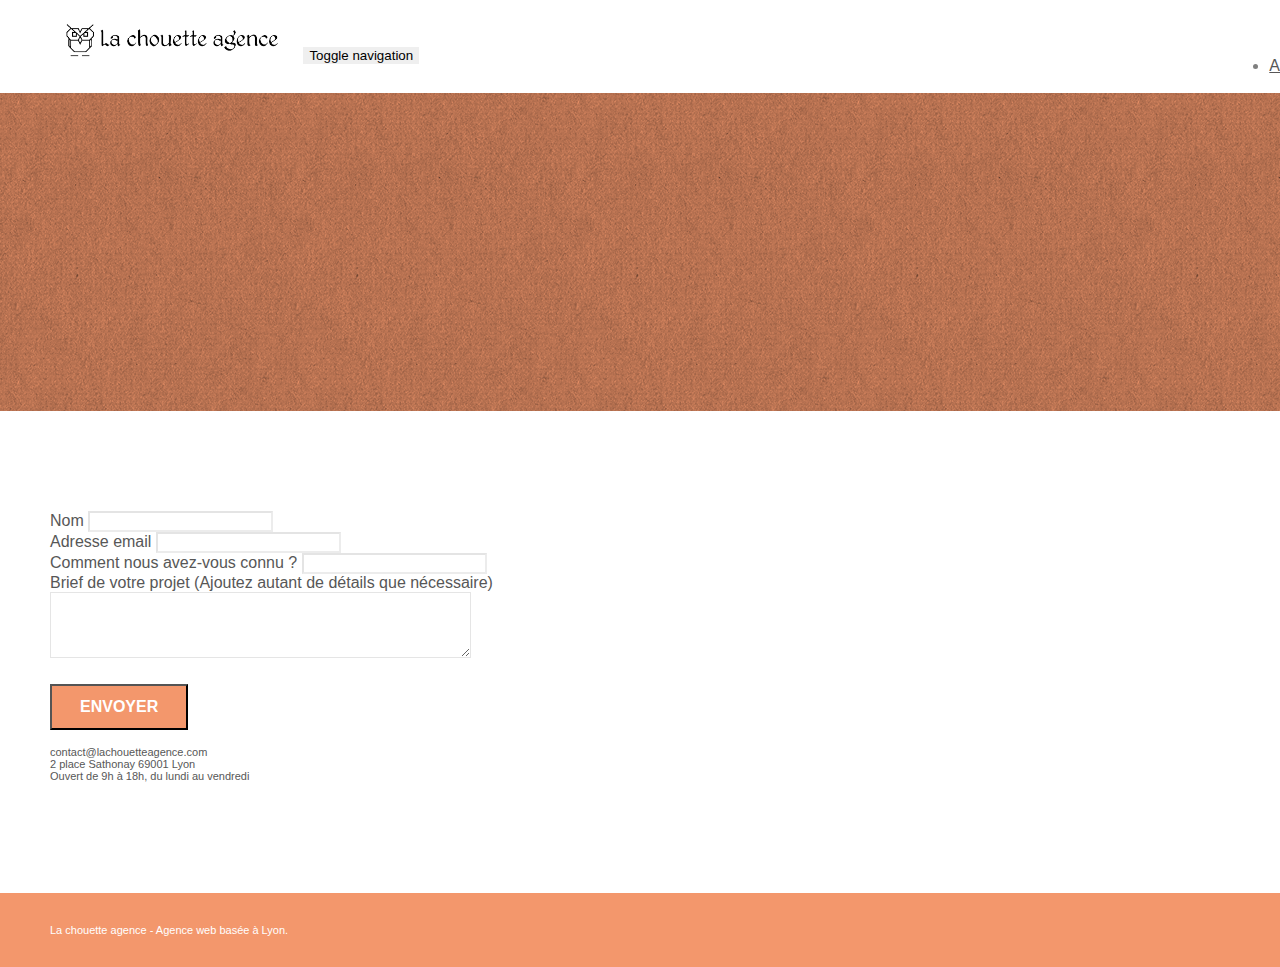
==== contact.html @ a275b6b2 "Replacement of page2 name by contact" ====
<!doctype html>
<html lang="fr">
<head>
    <meta charset="utf-8">
    <meta name="keywords" content="">
    <meta name="description" content="Vous pouvez contacter La chouette agence via ce formulaire de contact">
    <meta name="viewport" content="width=device-width, initial-scale=1.0, viewport-fit=cover">
    <link rel="shortcut icon" type="image/png" href="favicon.jpg">
    
	<link rel="stylesheet" type="text/css" href="./css/bootstrap.min.css">
	<link rel="stylesheet" type="text/css" href="style.css">
	<link rel="stylesheet" type="text/css" href="./css/font-awesome.min.css">
	<link rel="stylesheet" type="text/css" href="./css/et-line.min.css">
	
    
	<script src="./js/jquery-2.1.0.min.js"></script>
	<script src="./js/bootstrap.min.js"></script>
	<script src="./js/blocs.min.js"></script>
	<script src="./js/jqBootstrapValidation.js"></script>
	<script src="./js/formHandler.js"></script>
    <title>Contact - La chouette agence</title>

    
<!-- Analytics -->
 
<!-- Analytics END -->
    
</head>
<body>
<!-- Principal conteneur -->
<div class="page-container">
    
<!-- bloc-0 -->
<div class="bloc bgc-white l-bloc " id="bloc-0">
	<div class="container bloc-sm">
		<nav class="navbar row">
			<div class="navbar-header">
				<a class="navbar-brand" href="index.html"><img src="img/la-chouette-agence.png" alt="atlanta web design logo" height="40" /></a>
				<button id="nav-toggle" type="button" class="ui-navbar-toggle navbar-toggle" data-toggle="collapse" data-target=".navbar-1">
					<span class="sr-only">Toggle navigation</span><span class="icon-bar"></span><span class="icon-bar"></span><span class="icon-bar"></span>
				</button>
			</div>
			<div class="collapse navbar-collapse navbar-1 special-dropdown-nav">
				<ul class="site-navigation nav navbar-nav">
					<li>
						<a href="index.html">Accueil</a>
					</li>
					<li>
					</li>
					<li>
						<a href="contact.html">Contact</a>
					</li>
				</ul>
			</div>
		</nav>
	</div>
</div>
<!-- bloc-0 END -->

<!-- bloc-6 -->
<div class="bloc bg-dots-bg bg-repeat bgc-atomic-tangerine d-bloc bloc-bg-texture texture-paper" id="bloc-6">
	<div class="container bloc-lg">
		<div class="row">
			<div class="col-sm-12">
				<h1 class="text-center hero-bloc-text tc-white">
					Parlons web design !
				</h1>
				<p class="text-center mg-lg tc-white tight-width-whitespace">
					Nous sommes ravis que vous souhaitiez collaborer avec notre agence.<br>
					Parlez-nous de votre projet en complétant le formulaire ci-dessous.
				</p>
			</div>
		</div>
	</div>
</div>
<!-- bloc-6 END -->

<!-- bloc-7 -->
<div class="bloc bgc-white l-bloc" id="bloc-7">
	<div class="container bloc-lg">
		<div class="row">
			<div class="col-sm-6">
				<form id="form_1" novalidate success-msg="Your message has been sent." fail-msg="Sorry it seems that our mail server is not responding, Sorry for the inconvenience!">
					<div class="form-group">
						<label>
							Nom
						</label>
						<input id="name" class="form-control" required />
					</div>
					<div class="form-group">
						<label>
							Adresse email
						</label>
						<input id="email" class="form-control" type="email" required />
					</div>
					<div class="form-group">
						<label>
							Comment nous avez-vous connu ?
						</label>
						<input class="form-control" type="email" required id="input_504" />
					</div>
					<div class="form-group">
						<label>
							Brief de votre projet (Ajoutez autant de détails que nécessaire)<br>
						</label><textarea id="message" class="form-control" rows="4" cols="50" required></textarea>
					</div> 
					<button class="bloc-button btn btn-lg btn-block cta-hero btn-atomic-tangerine" type="submit">
						Envoyer
					</button>
				</form>
			</div>
			<div class="col-sm-6">
				<p>
					contact@lachouetteagence.com<br>2 place Sathonay 69001 Lyon<br>Ouvert de 9h à 18h, du lundi au vendredi<br>
				</p>
			</div>
		</div>
	</div>
</div>
<!-- bloc-7 END -->

<!-- ScrollToTop Button -->
<a class="bloc-button btn btn-d scrollToTop" onclick="scrollToTarget('1')"><span class="fa fa-chevron-up"></span></a>
<!-- ScrollToTop Button END-->


<!-- Footer - bloc-8 -->
<div class="bloc bgc-atomic-tangerine d-bloc" id="bloc-8">
	<div class="container bloc-sm">
		<div class="row">
			<div class="col-sm-12">
				<p class="text-center white">
					La chouette agence - Agence web basée à Lyon.<br>
				</p>
				<div class="row row-no-gutters social">
					<div class="col-sm-3">
						<div class="text-center">
							<a class="social" href="index.html"><span class="fa fa-twitter icon-md"></span></a>
						</div>
					</div>
					<div class="col-sm-3">
						<div class="text-center">
							<a class="social" href="index.html"><span class="fa fa-facebook icon-md"></span></a>
						</div>
					</div>
					<div class="col-sm-3">
						<div class="text-center">
							<a class="social" href="index.html"><span class="fa fa-dribbble icon-md"></span></a>
						</div>
					</div>
					<div class="col-sm-3">
						<div class="text-center">
							<a class="social" href="index.html"><span class="fa fa-instagram icon-md"></span></a>
						</div>
					</div>
				</div>
			</div>
		</div>
	</div>
</div>
<!-- Footer - bloc-8 END -->

</div>
<!-- Principal conteneur END -->
    

</body>
</html>
---- style.css ----
body {
    margin: 0;
    padding: 0;
    background: #FFF;
    overflow-x: hidden;
    -webkit-font-smoothing: antialiased;
    -moz-osx-font-smoothing: grayscale;
}

a,
button {
    transition: all .3s ease-in-out;
    outline: none!important;
}

a:hover {
    text-decoration: none;
    cursor: pointer;
}

#page-loading-blocs-notifaction {
    position: fixed;
    top: 0;
    bottom: 0;
    width: 100%;
    z-index: 100000;
    background: #FFFFFF url("img/pageload-spinner.gif") no-repeat center center;
}

.bloc {
    width: 100%;
    clear: both;
    background: 50% 50% no-repeat;
    padding: 0 50px;
    -webkit-background-size: cover;
    -moz-background-size: cover;
    -o-background-size: cover;
    background-size: cover;
    position: relative;
}

.bloc .container {
    padding-left: 0;
    padding-right: 0;
}

.bloc-lg {
    padding: 100px 50px;
}

.bloc-md {
    padding: 50px;
}

.bloc-sm {
    padding: 20px 50px;
}

.bg-center,
.bg-l-edge,
.bg-r-edge,
.bg-t-edge,
.bg-b-edge,
.bg-tl-edge,
.bg-bl-edge,
.bg-tr-edge,
.bg-br-edge,
.bg-repeat {
    -webkit-background-size: auto!important;
    -moz-background-size: auto!important;
    -o-background-size: auto!important;
    background-size: auto!important;
}

.bg-repeat {
    background: repeat;
}

.bg-t-edge {
    background: top no-repeat;
}

.bloc-bg-texture::before {
    content: "";
    background-size: 2px 2px;
    position: absolute;
    top: 0;
    bottom: 0;
    left: 0;
    right: 0;
}

.texture-paper::before {
    background: url("img/texture-paper.png");
    background-size: 280px 280px;
}

.b-parallax {
    background-attachment: fixed;
}

.d-bloc {
    color: rgba(255, 255, 255, .7);
}

.d-bloc button:hover {
    color: rgba(255, 255, 255, .9);
}

.d-bloc .icon-round,
.d-bloc .icon-square,
.d-bloc .icon-rounded,
.d-bloc .icon-semi-rounded-a,
.d-bloc .icon-semi-rounded-b {
    border-color: rgba(255, 255, 255, .9);
}

.d-bloc .divider-h span {
    border-color: rgba(255, 255, 255, .2);
}

.d-bloc .a-btn,
.d-bloc .navbar a,
.d-bloc .navbar-brand,
.d-bloc a .icon-sm,
.d-bloc a .icon-md,
.d-bloc a .icon-lg,
.d-bloc a .icon-xl,
.d-bloc h1 a,
.d-bloc h2 a,
.d-bloc h3 a,
.d-bloc h4 a,
.d-bloc h5 a,
.d-bloc h6 a,
.d-bloc p a {
    color: rgba(255, 255, 255, .6);
}

.d-bloc .a-btn:hover,
.d-bloc .navbar a:hover,
.d-bloc .navbar-brand:hover,
.d-bloc a:hover .icon-sm,
.d-bloc a:hover .icon-md,
.d-bloc a:hover .icon-lg,
.d-bloc a:hover .icon-xl,
.d-bloc h1 a:hover,
.d-bloc h2 a:hover,
.d-bloc h3 a:hover,
.d-bloc h4 a:hover,
.d-bloc h5 a:hover,
.d-bloc h6 a:hover,
.d-bloc p a:hover {
    color: rgba(255, 255, 255, 1);
}

.d-bloc .navbar-toggle .icon-bar {
    background: rgba(255, 255, 255, 1);
}

.d-bloc .btn-wire,
.d-bloc .btn-wire:hover {
    color: rgba(255, 255, 255, 1);
    border-color: rgba(255, 255, 255, 1);
}

.d-bloc .panel {
    color: rgba(0, 0, 0, .5);
}

.d-bloc .panel button:hover {
    color: rgba(0, 0, 0, .7);
}

.d-bloc .panel icon {
    border-color: rgba(0, 0, 0, .7);
}

.d-bloc .panel .divider-h span {
    border-color: rgba(0, 0, 0, .1);
}

.d-bloc .panel .a-btn {
    color: rgba(0, 0, 0, .6);
}

.d-bloc .panel .a-btn:hover {
    color: rgba(0, 0, 0, 1);
}

.d-bloc .panel .btn-wire,
.d-bloc .panel .btn-wire:hover {
    color: rgba(0, 0, 0, .7);
    border-color: rgba(0, 0, 0, .3);
}

.d-bloc .panel,
.l-bloc {
    color: rgba(0, 0, 0, .5);
}

.d-bloc .panel button:hover,
.l-bloc button:hover {
    color: rgba(0, 0, 0, .7);
}

.l-bloc .icon-round,
.l-bloc .icon-square,
.l-bloc .icon-rounded,
.l-bloc .icon-semi-rounded-a,
.l-bloc .icon-semi-rounded-b {
    border-color: rgba(0, 0, 0, .7);
}

.d-bloc .panel .divider-h span,
.l-bloc .divider-h span {
    border-color: rgba(0, 0, 0, .1);
}

.d-bloc .panel .a-btn,
.l-bloc .a-btn,
.l-bloc .navbar a,
.l-bloc .navbar-brand,
.l-bloc a .icon-sm,
.l-bloc a .icon-md,
.l-bloc a .icon-lg,
.l-bloc a .icon-xl,
.l-bloc h1 a,
.l-bloc h2 a,
.l-bloc h3 a,
.l-bloc h4 a,
.l-bloc h5 a,
.l-bloc h6 a,
.l-bloc p a {
    color: rgba(0, 0, 0, .6);
}

.d-bloc .panel .a-btn:hover,
.l-bloc .a-btn:hover,
.l-bloc .navbar a:hover,
.l-bloc .navbar-brand:hover,
.l-bloc a:hover .icon-sm,
.l-bloc a:hover .icon-md,
.l-bloc a:hover .icon-lg,
.l-bloc a:hover .icon-xl,
.l-bloc h1 a:hover,
.l-bloc h2 a:hover,
.l-bloc h3 a:hover,
.l-bloc h4 a:hover,
.l-bloc h5 a:hover,
.l-bloc h6 a:hover,
.l-bloc p a:hover {
    color: rgba(0, 0, 0, 1);
}

.l-bloc .navbar-toggle .icon-bar {
    color: rgba(0, 0, 0, .6);
}

.d-bloc .panel .btn-wire,
.d-bloc .panel .btn-wire:hover,
.l-bloc .btn-wire,
.l-bloc .btn-wire:hover {
    color: rgba(0, 0, 0, .7);
    border-color: rgba(0, 0, 0, .3);
}

.voffset {
    margin-top: 30px;
}

.voffset-lg {
    margin-top: 80px;
}

.row-no-gutters {
    margin-right: 0;
    margin-left: 0;
}

.row.row-no-gutters > [class^="col-"],
.row.row-no-gutters > [class*=" col-"] {
    padding-right: 0;
    padding-left: 0;
}

#bloc-1-hero h1 {
    font-size: 32px;
}

.navbar {
    margin-bottom: 0;
    z-index: 1;
}

.navbar-brand {
    height: auto;
    padding: 3px 15px;
    font-size: 25px;
    font-weight: normal;
    font-weight: 600;
    line-height: 44px;
}

.navbar-brand img {
    max-height: 200px;
    margin: 0 5px 0 0;
    display: inline;
}

.navbar-brand img[src$=svg] {
    min-width: 100px;
}

.nav-center .navbar-brand img {
    margin: 0;
}

.navbar .nav {
    padding-top: 2px;
    margin-right: -16px;
    float: right;
    z-index: 1;
}

.nav > li {
    float: left;
    margin-top: 4px;
    font-size: 16px;
}

.navbar-nav .open .dropdown-menu > li > a {
    text-align: inherit;
}

.nav > li a:hover,
.nav > li a:focus {
    background: transparent;
}

.navbar-toggle {
    margin: 10px 10px 0 0;
    border: 0px;
}

.navbar-toggle:hover {
    background: transparent!important;
}

.navbar-toggle .icon-bar {
    background-color: rgba(0, 0, 0, .5);
    width: 26px;
}

.nav-invert .navbar .nav {
    float: left;
}

.nav-invert .navbar-header,
.nav-invert .navbar-brand {
    float: right;
    position: relative;
    z-index: 2;
}

@media (min-width: 768px) {
    .site-navigation {
        position: absolute;
        top: 50%;
        right: 20px;
        transform: translate(0, -50%);
        -webkit-transform: translateY(-50%);
    }
    .nav > li .dropdown-menu a,
    .nav > li .dropdown-menu a:hover {
        color: #484848;
    }
    .nav-invert .site-navigation {
        left: 0;
        right: 0;
    }
    .nav-center {
        text-align: center;
    }
    .nav-center .navbar-header {
        width: 100%;
    }
    .nav-center .navbar-header,
    .nav-center .navbar-brand,
    .nav-center .nav > li {
        float: none;
        display: inline-block;
    }
    .nav-center .site-navigation {
        position: relative;
        width: 100%;
        right: 0;
        margin-right: 0px;
        margin-top: 20px;
    }
    .nav-center.mini-nav .navbar-toggle {
        float: none;
        margin: 10px auto 0;
    }
}

.nav > li > .dropdown a {
    background: none!important;
    display: block;
    padding: 14px 15px;
}

nav .caret {
    margin: 0 5px;
}

.dropdown-menu .dropdown-menu {
    top: -8px;
    left: 100%;
}

.dropdown-menu .dropmenu-flow-right {
    top: 100%;
    left: 0;
    margin-left: -1px;
    border-top-left-radius: 0;
    border-top-right-radius: 0;
}

.dropdown-menu .dropdown span {
    border: 4px solid black;
    border-top-color: transparent;
    border-right-color: transparent;
    border-bottom-color: transparent;
    margin: 6px -5px 0 0!important;
    float: right;
}

.mg-md {
    margin-top: 10px;
    margin-bottom: 20px;
}

.mg-lg {
    margin-top: 10px;
    margin-bottom: 40px;
}

.btn {
    margin: 0 5px 5px 0;
}

.btn.pull-right {
    margin: 0 0 5px 5px;
}

.btn-d,
.btn-d:hover,
.btn-d:focus {
    color: #FFF;
    background: rgba(0, 0, 0, .3);
}

button {
    outline: none!important;
}

.btn-rd {
    border-radius: 40px;
}

.btn-clean {
    border: 1px solid rgba(0, 0, 0, .08);
    border-bottom-color: rgba(0, 0, 0, .1);
    text-shadow: 0 1px 0 rgba(0, 0, 1, .1);
    box-shadow: 0 1px 3px rgba(0, 0, 1, .25), inset 0 1px 0 0 rgba(255, 255, 255, .15);
}

.icon-md {
    font-size: 30px!important;
}

.icon-lg {
    font-size: 60px!important;
}

.sm-shadow {
    text-shadow: 0 1px 2px rgba(0, 0, 0, .3);
}

.panel-sq,
.panel-sq .panel-heading,
.panel-sq .panel-footer {
    border-radius: 0;
}

.panel-rd {
    border-radius: 30px;
}

.panel-rd .panel-heading {
    border-radius: 29px 29px 0 0;
}

.panel-rd .panel-footer {
    border-radius: 0 0 29px 29px;
}

.form-control {
    border-color: rgba(0, 0, 0, .1);
    box-shadow: none;
}

.scrollToTop {
    width: 40px;
    height: 40px;
    position: fixed;
    bottom: 20px;
    right: 20px;
    opacity: 0;
    z-index: 500;
    transition: all .3s ease-in-out;
}

.scrollToTop span {
    margin-top: 6px;
}

.showScrollTop {
    font-size: 14px;
    opacity: 1;
}

a[data-lightbox] {
    position: relative;
    display: block;
    text-align: center;
}

a[data-lightbox]:hover::before {
    content: "+";
    font-family: "HelveticaNeue-Light", "Helvetica Neue Light", "Helvetica Neue", Helvetica, Arial;
    font-size: 32px;
    width: 50px;
    height: 50px;
    margin-left: -25px;
    border-radius: 50%;
    background: rgba(0, 0, 0, .6);
    color: #FFF;
    font-weight: 100;
    z-index: 1;
    position: absolute;
    top: 50%;
    transform: translateY(-50%);
    -webkit-transform: translateY(-50%);
}

a[data-lightbox]:hover img {
    opacity: 0.6;
    -webkit-animation-fill-mode: none;
    animation-fill-mode: none;
}

#lightbox-modal {
    display: flex;
    align-items: center;
}

#lightbox-modal .modal-dialog {
    width: 90%;
    max-width: 900px;
    margin: 0 auto 0;
}

#lightbox-modal .modal-dialog img {
    max-height: 90vh;
    margin: 0 auto;
}

.lightbox-caption {
    padding: 20px;
    color: #FFF;
    background: rgba(0, 0, 0, .5);
    position: absolute;
    left: 15px;
    right: 15px;
    bottom: 5px;
}

.close-lightbox {
    color: #FFF;
    font-size: 30px;
    position: absolute;
    top: 20px;
    right: 20px;
    z-index: 20;
    background: rgba(0, 0, 0, .5);
    border: none;
    line-height: 30px;
    padding: 0 9px 5px;
    opacity: 0.3;
}

.close-lightbox:hover,
.next-lightbox:hover,
.prev-lightbox:hover {
    opacity: 1.0;
    color: #FFF;
}

.next-lightbox,
.prev-lightbox {
    font-size: 20px;
    color: rgba(255, 255, 255, .9);
    background: rgba(0, 0, 0, .5);
    transition: all .2s ease-in-out;
    position: absolute;
    top: 45%;
    z-index: 1;
    opacity: 0.4;
}

.next-lightbox {
    padding: 6px 8px 1px 13px;
    right: 25px;
}

.prev-lightbox {
    padding: 6px 13px 1px 10px;
    left: 25px;
}

.snapshot-lb .modal-body {
    padding-bottom: 45px;
}

.snapshot-lb .lightbox-caption {
    padding: 0;
    color: rgba(0, 0, 0, .5);
    background: none;
}

h1,
h2,
h3,
h4,
h5,
h6,
p,
label,
.btn,
a {
    font-family: "helvetica";
    font-weight: 400;
    color: #575757!important;
}

.container {
    max-width: 1000px;
}

.hero-bloc-text {
    font-size: 38px;
}

.hero-bloc-text-sub {
    font-size: 36px;
}

.statement-bloc-text {
    line-height: 26px;
    font-style: italic;
    font-size: 20px;
    text-align: center;
    font-weight: lighter;
    max-width: 520px;
    margin: auto auto auto auto;
}

p {
    font-size: 11px;
}

.tight-width-whitespace {
    max-width: 600px;
    margin: auto auto auto auto;
}

.h1 {
    font-size: 20px;
    font-family: "Open Sans";
}

.cta-hero {
    margin-top: 22px;
    color: #FFFFFF!important;
    text-transform: uppercase;
    padding: 12px 28px 12px 28px;
    font-size: 16px;
    font-weight: 700;
}

.social {
    max-width: 400px;
    margin: auto auto auto auto;
}

h2 {
    font-size: 22px;
    line-height: 1.4em;
}

h3 {
    font-size: 15px;
    text-transform: uppercase;
    font-weight: 700;
    color: #333333!important;
}

.med-width-whitespace {
    max-width: 800px;
    margin: auto auto auto auto;
    box-shadow: 0px 0px 0px #000000;
}

h1 {
    color: #333333!important;
}

h4 {
    color: #333333!important;
}

.icons {
    margin-bottom: 14px;
    margin-top: 24px;
}

.white {
    color: #FFFFFF!important;
}

.portfolio-thumb {
    margin-bottom: 24px;
}

.portfolio-row {
    margin-bottom: 44px;
    margin-top: 50px;
}

.avatar {
    box-shadow: 0px 4px 9px rgba(0, 0, 0, 0.3);
}

.black-background {
    background-color: rgba(165, 147, 99, 0.7);
    padding: 40px 40px 40px 40px;
}

.bold-link {
    font-weight: 900;
    text-decoration: underline!important;
}

.bgc-white {
    background-color: #FFFFFF;
}

.bgc-dark-slate-blue {
    background-color: #364577;
}

.bgc-atomic-tangerine {
    background-color: #F3976C;
}

.tc-white {
    color: #F3976C!important;
}

.btn-atomic-tangerine {
    background: #F3976C;
    color: #FFFFFF!important;
}

.btn-atomic-tangerine:hover {
    background: #c27956!important;
    color: #FFFFFF!important;
}

.ltc-white {
    color: #FFFFFF!important;
}

.ltc-white:hover {
    color: #cccccc!important;
}

.ltc-atomic-tangerine {
    color: #F3976C!important;
}

.ltc-atomic-tangerine:hover {
    color: #c27956!important;
}

.icon-dark-slate-blue {
    color: #364577!important;
    border-color: #364577!important;
}

.bg-dots-bg {
    background-image: url("img/dots-bg.png");
}

.bg-lines-h2-bg {
    background-image: url("img/lines-h2-bg.png");
}

.bg-banniere {
    background-image: url("img/la-chouette-agence-banniere.jpg");
}

.bg-presentation {
    background-image: url("img/image-de-presentation.bmp");
}

@media (max-width: 1024px) {
    .bloc {
        padding-left: 20px;
        padding-right: 20px;
    }
    .bloc.full-width-bloc,
    .bloc-tile-2.full-width-bloc .container,
    .bloc-tile-3.full-width-bloc .container,
    .bloc-tile-4.full-width-bloc .container {
        padding-left: 0;
        padding-right: 0;
    }
}

@media (max-width: 992px) and (min-width: 768px) {
    .navbar .nav {
        max-width: 80%
    }
    .nav-center.navbar .nav {
        max-width: 100%
    }
}

@media only screen and (min-device-width: 768px) and (max-device-width: 1024px) and (orientation: landscape) {
    .b-parallax {
        background-attachment: scroll;
    }
}

@media only screen and (min-device-width: 1024px) and (max-device-width: 1366px) and (-webkit-min-device-pixel-ratio: 1.5) {
    .b-parallax {
        background-attachment: scroll;
    }
}

@media (max-width: 991px) {
    .container {
        width: 100%;
    }
    .b-parallax {
        background-attachment: scroll;
    }
    .page-container,
    #hero-bloc {
        overflow-x: hidden;
        position: relative;
    }
    .bloc {
        padding-left: constant(safe-area-inset-left);
        padding-right: constant(safe-area-inset-right);
    }
    .bloc-group,
    .bloc-group .bloc {
        display: block;
        width: 100%;
    }
    .bloc-fill-screen .fill-bloc-top-edge,
    .bloc-fill-screen .fill-bloc-bottom-edge {
        padding: 0 20px;
        padding-left: constant(safe-area-inset-left);
        padding-right: constant(safe-area-inset-right);
    }
}

@media (max-width: 767px) {
    .page-container {
        overflow-x: hidden;
        position: relative;
    }
    h1,
    h2,
    h3,
    h4,
    h5,
    h6,
    p,
    #disqus_thread {
        padding-left: 10px!important;
        padding-right: 10px!important;
    }
    .b-parallax {
        background-attachment: scroll;
    }
    .navbar .nav {
        padding-top: 0;
        border-top: 1px solid rgba(0, 0, 0, .2);
        float: none!important;
    }
    .navbar.row {
        margin-left: 0;
        margin-right: 0;
    }
    .site-navigation {
        position: inherit;
        transform: none;
        -webkit-transform: none;
        -ms-transform: none;
    }
    .nav > li {
        margin-top: 0;
        border-bottom: 1px solid rgba(0, 0, 0, .1);
        background: rgba(0, 0, 0, .05);
        text-align: left;
        padding-left: 15px;
        width: 100%;
    }
    .nav > li:hover {
        background: rgba(0, 0, 0, .08);
    }
    .dropdown .dropdown a .caret {
        float: none;
        margin: 5px 0 0 10px!important;
        border: 4px solid black;
        border-bottom-color: transparent;
        border-right-color: transparent;
        border-left-color: transparent;
    }
    #hero-bloc .navbar .nav {
        background: rgba(0, 0, 0, .8);
    }
    #hero-bloc .navbar .nav a {
        color: rgba(255, 255, 255, .6);
    }
    .hero {
        padding: 50px 0;
    }
    .hero-nav {
        left: -1px;
        right: -1px;
    }
    .navbar-collapse {
        padding: 0;
        overflow-x: hidden;
        -webkit-box-shadow: none;
        box-shadow: none;
    }
    .navbar-brand img {
        max-height: 40px;
        width: auto;
    }
    .nav-invert .navbar-header {
        float: none;
        width: 100%;
    }
    .nav-invert .navbar-toggle {
        float: left;
        margin-left: 10px;
    }
    .bloc {
        padding-left: 0;
        padding-right: 0;
    }
    .bloc-xxl,
    .bloc-xl,
    .bloc-lg {
        padding: 40px 0;
    }
    .bloc-sm,
    .bloc-md {
        padding-left: 0;
        padding-right: 0;
    }
    .bloc-tile-2 .container,
    .bloc-tile-3 .container,
    .bloc-tile-4 .container,
    .bloc-fill-screen .fill-bloc-top-edge,
    .bloc-fill-screen .fill-bloc-bottom-edge {
        padding-left: 0;
        padding-right: 0;
    }
    .a-block {
        padding: 0 10px;
    }
    .btn-dwn {
        display: none;
    }
    .voffset {
        margin-top: 5px;
    }
    .voffset-md {
        margin-top: 20px;
    }
    .voffset-lg {
        margin-top: 30px;
    }
    form {
        padding: 5px;
    }
    .close-lightbox {
        display: inline-block;
    }
    .blocsapp-device-iphone5 {
        background-size: 216px 425px;
        padding-top: 60px;
        width: 216px;
        height: 425px;
    }
    .blocsapp-device-iphone5 img {
        width: 180px;
        height: 320px;
    }
}

@media (max-width: 400px) {
    .bloc {
        padding-left: 0;
        padding-right: 0;
    }
}

@media (max-width: 767px) {
    .bloc-mob-center-text {
        text-align: center;
    }
}
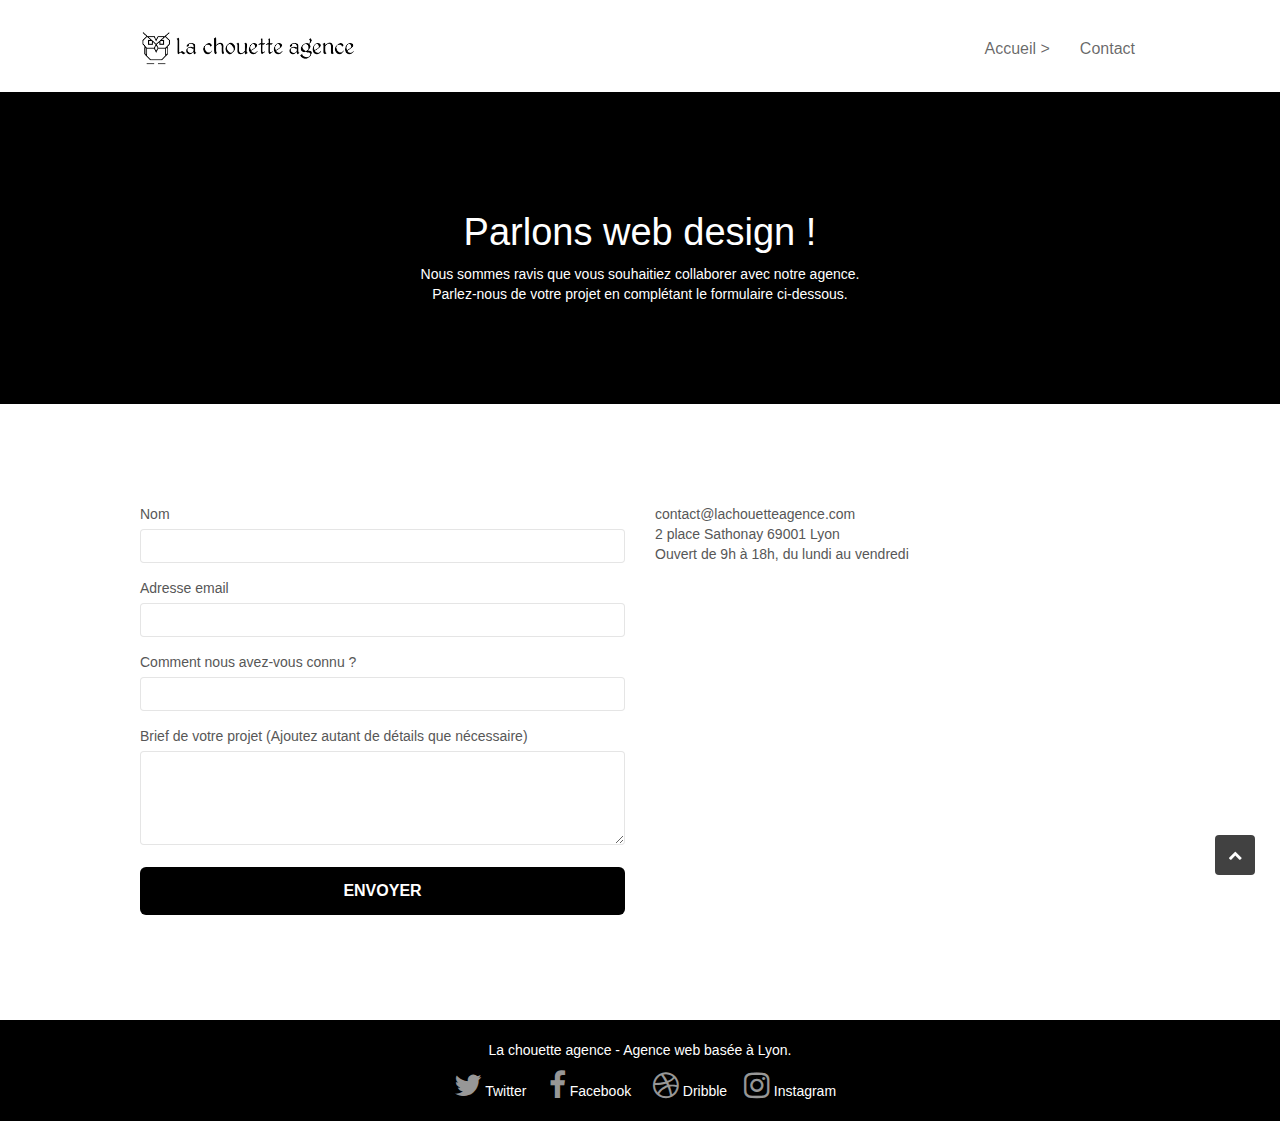
==== commit 3f3b350e: "Mobile accessibility checklist" ====
--- a/contact.html
+++ b/contact.html
@@ -5,22 +5,22 @@
     <meta name="keywords" content="">
     <meta name="description" content="Vous pouvez contacter La chouette agence via ce formulaire de contact">
     <meta name="viewport" content="width=device-width, initial-scale=1.0, viewport-fit=cover">
+
     <link rel="shortcut icon" type="image/png" href="favicon.jpg">
-    
-	<link rel="stylesheet" type="text/css" href="./css/bootstrap.min.css">
+
+	<link rel="stylesheet" type="text/css" href="./css/bootstrap.css">
 	<link rel="stylesheet" type="text/css" href="style.css">
-	<link rel="stylesheet" type="text/css" href="./css/font-awesome.min.css">
-	<link rel="stylesheet" type="text/css" href="./css/et-line.min.css">
+	<link rel="stylesheet" type="text/css" href="./css/font-awesome.css">
+	<link rel="stylesheet" type="text/css" href="./css/et-line.css">
 	
-    
-	<script src="./js/jquery-2.1.0.min.js"></script>
-	<script src="./js/bootstrap.min.js"></script>
-	<script src="./js/blocs.min.js"></script>
+	<script src="./js/jquery-2.1.0.js"></script>
+	<script src="./js/bootstrap.js"></script>
+	<script src="./js/blocs.js"></script>
 	<script src="./js/jqBootstrapValidation.js"></script>
 	<script src="./js/formHandler.js"></script>
+
     <title>Contact - La chouette agence</title>
 
-    
 <!-- Analytics -->
  
 <!-- Analytics END -->
@@ -35,20 +35,29 @@
 	<div class="container bloc-sm">
 		<nav class="navbar row">
 			<div class="navbar-header">
-				<a class="navbar-brand" href="index.html"><img src="img/la-chouette-agence.png" alt="atlanta web design logo" height="40" /></a>
+				<a class="navbar-brand" href="index.html" aria-label="Lien vers l'Accueil">
+					<img src="img/la-chouette-agence.png" alt="atlanta web design logo" height="40" />
+				</a>
 				<button id="nav-toggle" type="button" class="ui-navbar-toggle navbar-toggle" data-toggle="collapse" data-target=".navbar-1">
-					<span class="sr-only">Toggle navigation</span><span class="icon-bar"></span><span class="icon-bar"></span><span class="icon-bar"></span>
+					<span class="sr-only">
+						Toggle navigation
+					</span>
+					<span class="icon-bar"></span><span class="icon-bar"></span><span class="icon-bar"></span>
 				</button>
 			</div>
 			<div class="collapse navbar-collapse navbar-1 special-dropdown-nav">
 				<ul class="site-navigation nav navbar-nav">
 					<li>
-						<a href="index.html">Accueil</a>
+						<a href="index.html" aria-label="Lien vers l'Accueil">
+							Accueil >
+						</a>
 					</li>
 					<li>
 					</li>
 					<li>
-						<a href="contact.html">Contact</a>
+						<a href="contact.html" aria-label="Lien vers la page de Contact">
+							Contact
+						</a>
 					</li>
 				</ul>
 			</div>
@@ -111,7 +120,9 @@
 			</div>
 			<div class="col-sm-6">
 				<p>
-					contact@lachouetteagence.com<br>2 place Sathonay 69001 Lyon<br>Ouvert de 9h à 18h, du lundi au vendredi<br>
+					contact@lachouetteagence.com<br>
+					2 place Sathonay 69001 Lyon<br>
+					Ouvert de 9h à 18h, du lundi au vendredi
 				</p>
 			</div>
 		</div>
@@ -120,7 +131,9 @@
 <!-- bloc-7 END -->
 
 <!-- ScrollToTop Button -->
-<a class="bloc-button btn btn-d scrollToTop" onclick="scrollToTarget('1')"><span class="fa fa-chevron-up"></span></a>
+<a class="bloc-button btn btn-d scrollToTop" href="#bloc-0" onclick="scrollToTarget('1')">
+	<span class="fa fa-chevron-up"></span>
+</a>
 <!-- ScrollToTop Button END-->
 
 
@@ -130,27 +143,39 @@
 		<div class="row">
 			<div class="col-sm-12">
 				<p class="text-center white">
-					La chouette agence - Agence web basée à Lyon.<br>
+					La chouette agence - Agence web basée à Lyon.
 				</p>
 				<div class="row row-no-gutters social">
 					<div class="col-sm-3">
 						<div class="text-center">
-							<a class="social" href="index.html"><span class="fa fa-twitter icon-md"></span></a>
+							<a class="social" href="index.html" aria-label="Lien vers Twitter">
+								<span class="fa fa-twitter icon-md"></span>
+								Twitter
+							</a>
 						</div>
 					</div>
 					<div class="col-sm-3">
 						<div class="text-center">
-							<a class="social" href="index.html"><span class="fa fa-facebook icon-md"></span></a>
+							<a class="social" href="index.html" aria-label="Lien vers Facebook">
+								<span class="fa fa-facebook icon-md"></span>
+								Facebook
+							</a>
 						</div>
 					</div>
 					<div class="col-sm-3">
 						<div class="text-center">
-							<a class="social" href="index.html"><span class="fa fa-dribbble icon-md"></span></a>
+							<a class="social" href="index.html" aria-label="Lien vers Dribble">
+								<span class="fa fa-dribbble icon-md"></span>
+								Dribble
+							</a>
 						</div>
 					</div>
 					<div class="col-sm-3">
 						<div class="text-center">
-							<a class="social" href="index.html"><span class="fa fa-instagram icon-md"></span></a>
+							<a class="social" href="index.html" aria-label="Lien vers Instagram">
+								<span class="fa fa-instagram icon-md"></span>
+								Instagram
+							</a>
 						</div>
 					</div>
 				</div>
@@ -163,6 +188,5 @@
 </div>
 <!-- Principal conteneur END -->
     
-
 </body>
 </html>
--- a/style.css
+++ b/style.css
@@ -516,13 +516,14 @@
     position: fixed;
     bottom: 20px;
     right: 20px;
-    opacity: 0;
     z-index: 500;
+    background: #414141;
     transition: all .3s ease-in-out;
 }
 
 .scrollToTop span {
     margin-top: 6px;
+    color: white;
 }
 
 .showScrollTop {
@@ -651,7 +652,7 @@
 a {
     font-family: "helvetica";
     font-weight: 400;
-    color: #575757!important;
+    color: #575757;
 }
 
 .container {
@@ -677,7 +678,7 @@
 }
 
 p {
-    font-size: 11px;
+    font-size: 14px;
 }
 
 .tight-width-whitespace {
@@ -702,6 +703,12 @@
 .social {
     max-width: 400px;
     margin: auto auto auto auto;
+    color: rgb(255, 255, 255);
+}
+
+.social a:hover{
+    color: white;
+    text-decoration: none;
 }
 
 h2 {
@@ -740,6 +747,7 @@
 }
 
 .portfolio-thumb {
+    margin: auto;
     margin-bottom: 24px;
 }
 
@@ -758,8 +766,15 @@
 }
 
 .bold-link {
-    font-weight: 900;
-    text-decoration: underline!important;
+    padding: 15px;
+    font-size: large;
+    font-weight: 700;
+    background: black;
+    border-radius: 40px;
+}
+
+.bold-link:hover {
+    background: #414141;
 }
 
 .bgc-white {
@@ -767,24 +782,24 @@
 }
 
 .bgc-dark-slate-blue {
-    background-color: #364577;
+    background-color: #000000;
 }
 
 .bgc-atomic-tangerine {
-    background-color: #F3976C;
+    background-color: #000000;
 }
 
 .tc-white {
-    color: #F3976C!important;
+    color: #ffffff!important;
 }
 
 .btn-atomic-tangerine {
-    background: #F3976C;
+    background: #000000;
     color: #FFFFFF!important;
 }
 
 .btn-atomic-tangerine:hover {
-    background: #c27956!important;
+    background: #414141!important;
     color: #FFFFFF!important;
 }
 
@@ -818,11 +833,11 @@
 }
 
 .bg-banniere {
-    background-image: url("img/la-chouette-agence-banniere.jpg");
+    background-image: url("img/la-chouette-agence-banniere.webp");
 }
 
 .bg-presentation {
-    background-image: url("img/image-de-presentation.bmp");
+    background-image: url("img/image-de-presentation.webp");
 }
 
 @media (max-width: 1024px) {
--- a/css/et-line.css
+++ b/css/et-line.css
@@ -0,0 +1,519 @@
+@font-face {
+    font-family: et-line;
+    src: url(../fonts/et-line.eot);
+    src: url(../fonts/et-line.eot?#iefix) format('embedded-opentype'), url(../fonts/et-line.woff) format('woff'), url(../fonts/et-line.ttf) format('truetype'), url(../fonts/et-line.svg#et-line) format('svg');
+    font-weight: 400;
+    font-style: normal
+}
+
+.et-icon-adjustments,
+.et-icon-alarmclock,
+.et-icon-anchor,
+.et-icon-aperture,
+.et-icon-attachment,
+.et-icon-bargraph,
+.et-icon-basket,
+.et-icon-beaker,
+.et-icon-bike,
+.et-icon-book-open,
+.et-icon-briefcase,
+.et-icon-browser,
+.et-icon-calendar,
+.et-icon-camera,
+.et-icon-caution,
+.et-icon-chat,
+.et-icon-circle-compass,
+.et-icon-clipboard,
+.et-icon-clock,
+.et-icon-cloud,
+.et-icon-compass,
+.et-icon-desktop,
+.et-icon-dial,
+.et-icon-document,
+.et-icon-documents,
+.et-icon-download,
+.et-icon-dribbble,
+.et-icon-edit,
+.et-icon-envelope,
+.et-icon-expand,
+.et-icon-facebook,
+.et-icon-flag,
+.et-icon-focus,
+.et-icon-gears,
+.et-icon-genius,
+.et-icon-gift,
+.et-icon-global,
+.et-icon-globe,
+.et-icon-googleplus,
+.et-icon-grid,
+.et-icon-happy,
+.et-icon-hazardous,
+.et-icon-heart,
+.et-icon-hotairballoon,
+.et-icon-hourglass,
+.et-icon-key,
+.et-icon-laptop,
+.et-icon-layers,
+.et-icon-lifesaver,
+.et-icon-lightbulb,
+.et-icon-linegraph,
+.et-icon-linkedin,
+.et-icon-lock,
+.et-icon-magnifying-glass,
+.et-icon-map,
+.et-icon-map-pin,
+.et-icon-megaphone,
+.et-icon-mic,
+.et-icon-mobile,
+.et-icon-newspaper,
+.et-icon-notebook,
+.et-icon-paintbrush,
+.et-icon-paperclip,
+.et-icon-pencil,
+.et-icon-phone,
+.et-icon-picture,
+.et-icon-pictures,
+.et-icon-piechart,
+.et-icon-presentation,
+.et-icon-pricetags,
+.et-icon-printer,
+.et-icon-profile-female,
+.et-icon-profile-male,
+.et-icon-puzzle,
+.et-icon-quote,
+.et-icon-recycle,
+.et-icon-refresh,
+.et-icon-ribbon,
+.et-icon-rss,
+.et-icon-sad,
+.et-icon-scissors,
+.et-icon-scope,
+.et-icon-search,
+.et-icon-shield,
+.et-icon-speedometer,
+.et-icon-strategy,
+.et-icon-streetsign,
+.et-icon-tablet,
+.et-icon-target,
+.et-icon-telescope,
+.et-icon-toolbox,
+.et-icon-tools,
+.et-icon-tools-2,
+.et-icon-trophy,
+.et-icon-tumblr,
+.et-icon-twitter,
+.et-icon-upload,
+.et-icon-video,
+.et-icon-wallet,
+.et-icon-wine {
+    font-family: et-line;
+    speak: none;
+    font-style: normal;
+    font-weight: 400;
+    font-variant: normal;
+    text-transform: none;
+    line-height: 1;
+    -webkit-font-smoothing: antialiased;
+    -moz-osx-font-smoothing: grayscale;
+    display: inline-block
+}
+
+.et-icon-mobile:before {
+    content: "\e000"
+}
+
+.et-icon-laptop:before {
+    content: "\e001"
+}
+
+.et-icon-desktop:before {
+    content: "\e002"
+}
+
+.et-icon-tablet:before {
+    content: "\e003"
+}
+
+.et-icon-phone:before {
+    content: "\e004"
+}
+
+.et-icon-document:before {
+    content: "\e005"
+}
+
+.et-icon-documents:before {
+    content: "\e006"
+}
+
+.et-icon-search:before {
+    content: "\e007"
+}
+
+.et-icon-clipboard:before {
+    content: "\e008"
+}
+
+.et-icon-newspaper:before {
+    content: "\e009"
+}
+
+.et-icon-notebook:before {
+    content: "\e00a"
+}
+
+.et-icon-book-open:before {
+    content: "\e00b"
+}
+
+.et-icon-browser:before {
+    content: "\e00c"
+}
+
+.et-icon-calendar:before {
+    content: "\e00d"
+}
+
+.et-icon-presentation:before {
+    content: "\e00e"
+}
+
+.et-icon-picture:before {
+    content: "\e00f"
+}
+
+.et-icon-pictures:before {
+    content: "\e010"
+}
+
+.et-icon-video:before {
+    content: "\e011"
+}
+
+.et-icon-camera:before {
+    content: "\e012"
+}
+
+.et-icon-printer:before {
+    content: "\e013"
+}
+
+.et-icon-toolbox:before {
+    content: "\e014"
+}
+
+.et-icon-briefcase:before {
+    content: "\e015"
+}
+
+.et-icon-wallet:before {
+    content: "\e016"
+}
+
+.et-icon-gift:before {
+    content: "\e017"
+}
+
+.et-icon-bargraph:before {
+    content: "\e018"
+}
+
+.et-icon-grid:before {
+    content: "\e019"
+}
+
+.et-icon-expand:before {
+    content: "\e01a"
+}
+
+.et-icon-focus:before {
+    content: "\e01b"
+}
+
+.et-icon-edit:before {
+    content: "\e01c"
+}
+
+.et-icon-adjustments:before {
+    content: "\e01d"
+}
+
+.et-icon-ribbon:before {
+    content: "\e01e"
+}
+
+.et-icon-hourglass:before {
+    content: "\e01f"
+}
+
+.et-icon-lock:before {
+    content: "\e020"
+}
+
+.et-icon-megaphone:before {
+    content: "\e021"
+}
+
+.et-icon-shield:before {
+    content: "\e022"
+}
+
+.et-icon-trophy:before {
+    content: "\e023"
+}
+
+.et-icon-flag:before {
+    content: "\e024"
+}
+
+.et-icon-map:before {
+    content: "\e025"
+}
+
+.et-icon-puzzle:before {
+    content: "\e026"
+}
+
+.et-icon-basket:before {
+    content: "\e027"
+}
+
+.et-icon-envelope:before {
+    content: "\e028"
+}
+
+.et-icon-streetsign:before {
+    content: "\e029"
+}
+
+.et-icon-telescope:before {
+    content: "\e02a"
+}
+
+.et-icon-gears:before {
+    content: "\e02b"
+}
+
+.et-icon-key:before {
+    content: "\e02c"
+}
+
+.et-icon-paperclip:before {
+    content: "\e02d"
+}
+
+.et-icon-attachment:before {
+    content: "\e02e"
+}
+
+.et-icon-pricetags:before {
+    content: "\e02f"
+}
+
+.et-icon-lightbulb:before {
+    content: "\e030"
+}
+
+.et-icon-layers:before {
+    content: "\e031"
+}
+
+.et-icon-pencil:before {
+    content: "\e032"
+}
+
+.et-icon-tools:before {
+    content: "\e033"
+}
+
+.et-icon-tools-2:before {
+    content: "\e034"
+}
+
+.et-icon-scissors:before {
+    content: "\e035"
+}
+
+.et-icon-paintbrush:before {
+    content: "\e036"
+}
+
+.et-icon-magnifying-glass:before {
+    content: "\e037"
+}
+
+.et-icon-circle-compass:before {
+    content: "\e038"
+}
+
+.et-icon-linegraph:before {
+    content: "\e039"
+}
+
+.et-icon-mic:before {
+    content: "\e03a"
+}
+
+.et-icon-strategy:before {
+    content: "\e03b"
+}
+
+.et-icon-beaker:before {
+    content: "\e03c"
+}
+
+.et-icon-caution:before {
+    content: "\e03d"
+}
+
+.et-icon-recycle:before {
+    content: "\e03e"
+}
+
+.et-icon-anchor:before {
+    content: "\e03f"
+}
+
+.et-icon-profile-male:before {
+    content: "\e040"
+}
+
+.et-icon-profile-female:before {
+    content: "\e041"
+}
+
+.et-icon-bike:before {
+    content: "\e042"
+}
+
+.et-icon-wine:before {
+    content: "\e043"
+}
+
+.et-icon-hotairballoon:before {
+    content: "\e044"
+}
+
+.et-icon-globe:before {
+    content: "\e045"
+}
+
+.et-icon-genius:before {
+    content: "\e046"
+}
+
+.et-icon-map-pin:before {
+    content: "\e047"
+}
+
+.et-icon-dial:before {
+    content: "\e048"
+}
+
+.et-icon-chat:before {
+    content: "\e049"
+}
+
+.et-icon-heart:before {
+    content: "\e04a"
+}
+
+.et-icon-cloud:before {
+    content: "\e04b"
+}
+
+.et-icon-upload:before {
+    content: "\e04c"
+}
+
+.et-icon-download:before {
+    content: "\e04d"
+}
+
+.et-icon-target:before {
+    content: "\e04e"
+}
+
+.et-icon-hazardous:before {
+    content: "\e04f"
+}
+
+.et-icon-piechart:before {
+    content: "\e050"
+}
+
+.et-icon-speedometer:before {
+    content: "\e051"
+}
+
+.et-icon-global:before {
+    content: "\e052"
+}
+
+.et-icon-compass:before {
+    content: "\e053"
+}
+
+.et-icon-lifesaver:before {
+    content: "\e054"
+}
+
+.et-icon-clock:before {
+    content: "\e055"
+}
+
+.et-icon-aperture:before {
+    content: "\e056"
+}
+
+.et-icon-quote:before {
+    content: "\e057"
+}
+
+.et-icon-scope:before {
+    content: "\e058"
+}
+
+.et-icon-alarmclock:before {
+    content: "\e059"
+}
+
+.et-icon-refresh:before {
+    content: "\e05a"
+}
+
+.et-icon-happy:before {
+    content: "\e05b"
+}
+
+.et-icon-sad:before {
+    content: "\e05c"
+}
+
+.et-icon-facebook:before {
+    content: "\e05d"
+}
+
+.et-icon-twitter:before {
+    content: "\e05e"
+}
+
+.et-icon-googleplus:before {
+    content: "\e05f"
+}
+
+.et-icon-rss:before {
+    content: "\e060"
+}
+
+.et-icon-tumblr:before {
+    content: "\e061"
+}
+
+.et-icon-linkedin:before {
+    content: "\e062"
+}
+
+.et-icon-dribbble:before {
+    content: "\e063"
+}